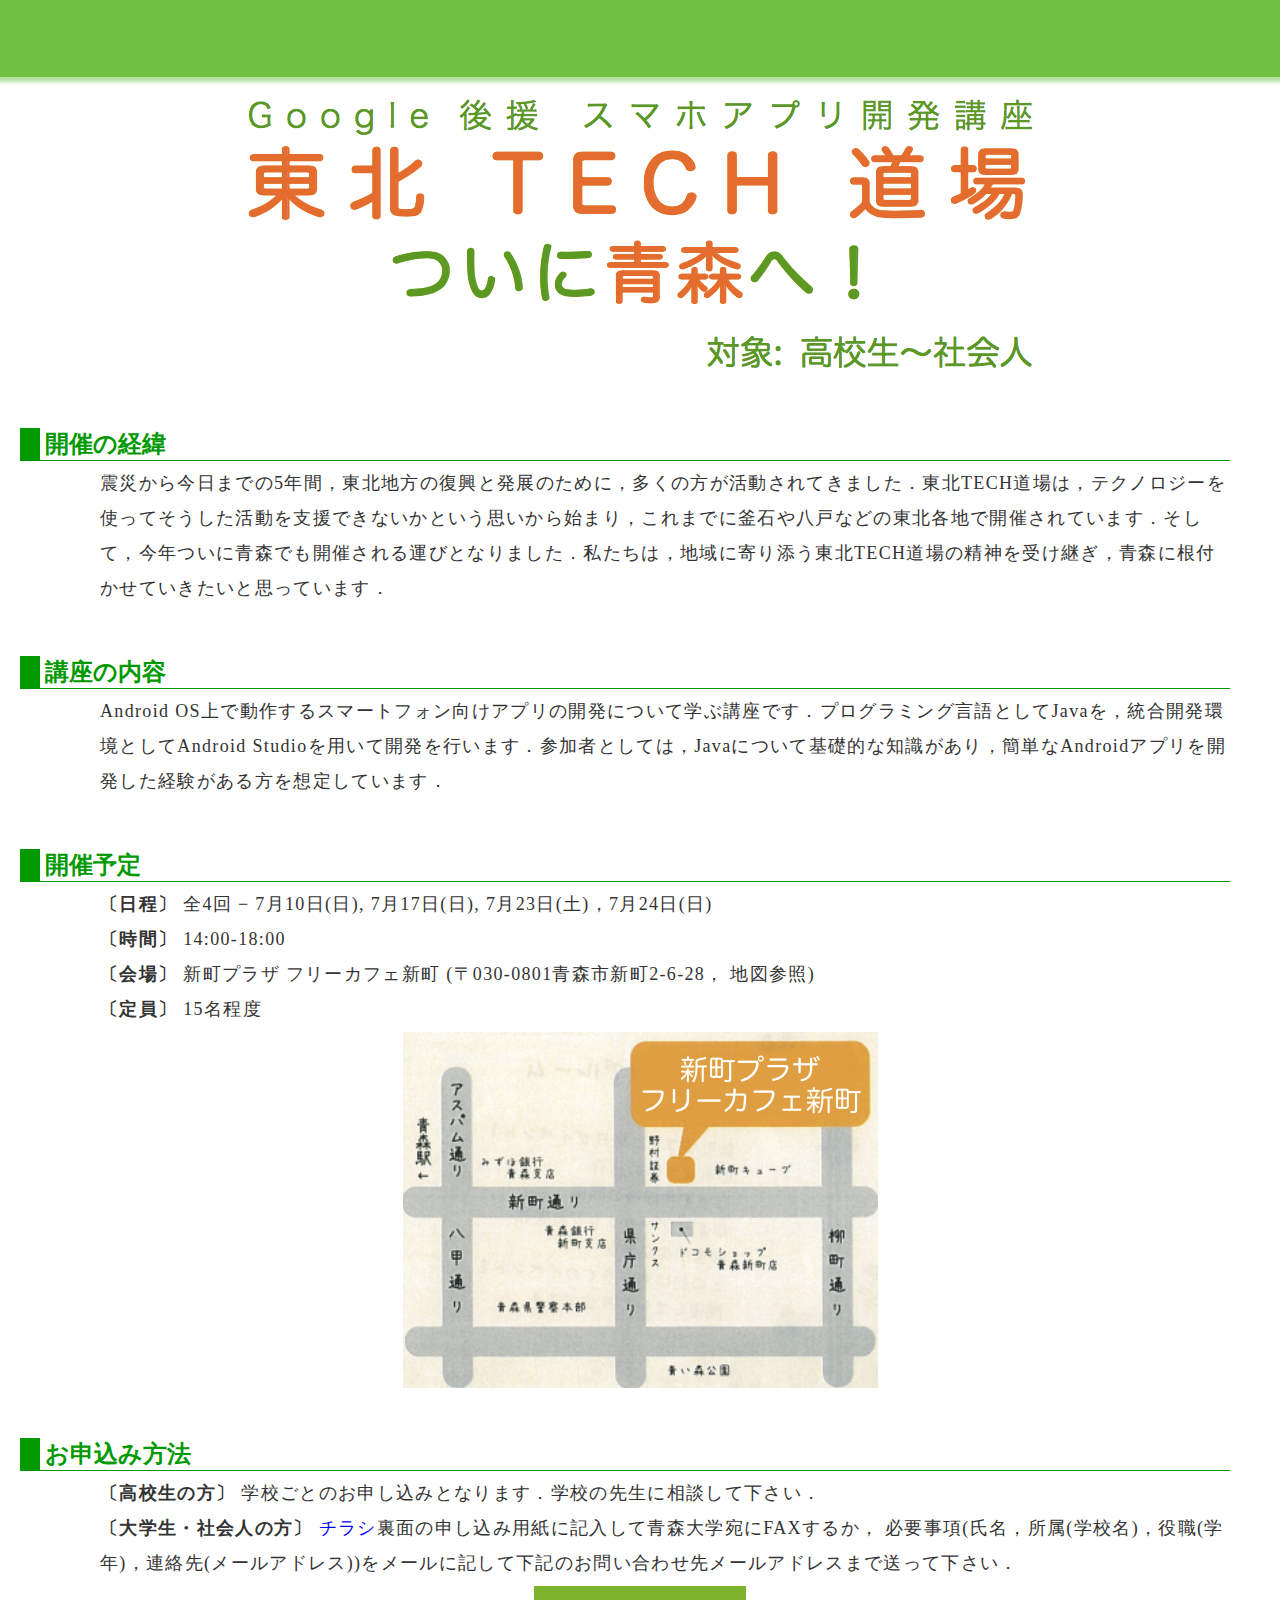
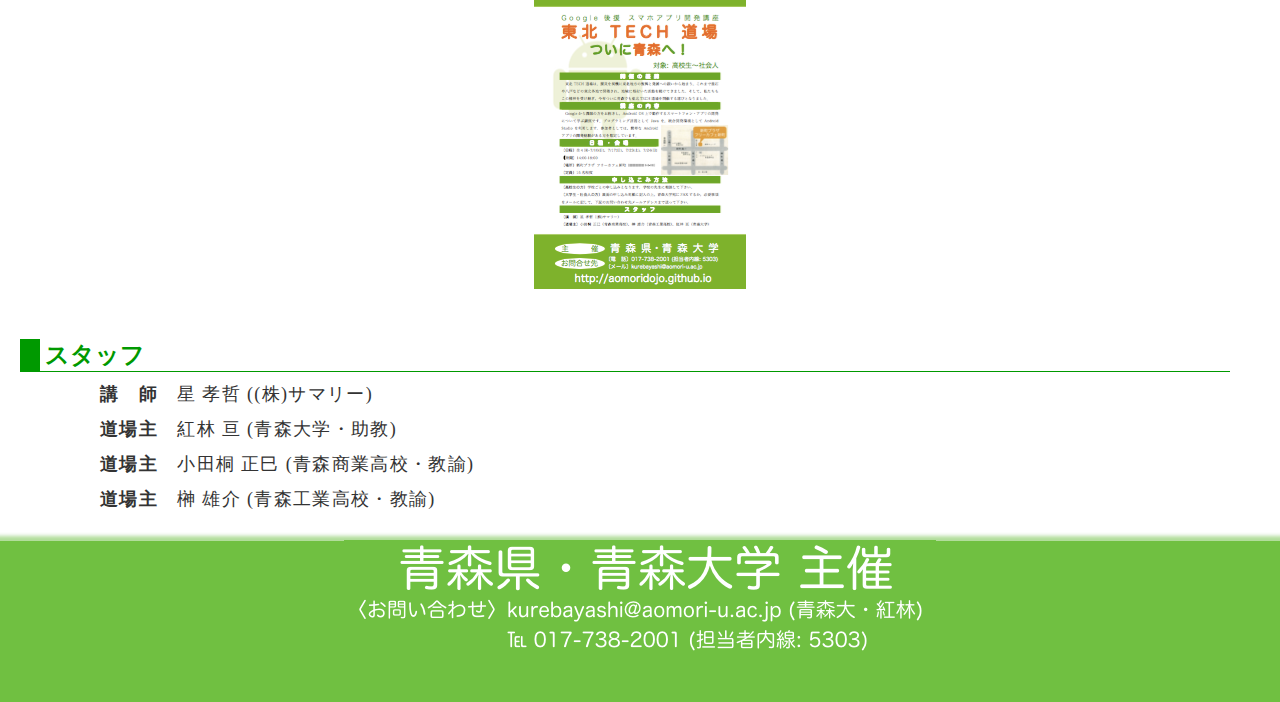
==== index.html @ f6491826 "test" ====
<html>

<head>
<meta http-equiv="Content-Type" content="text/html; charset=utf8">
<link rel="stylesheet" type="text/css" href="css/max.css">
<title>青森道場 - 東北TECH道場</title>

</head>

<body>

<!-- header -->
<div id="header">
<br />
<br />
<br />
<img src="">
</div>

<!-- inner -->
<div id="inner">

<div style="text-align: center;">
<img src="img/title.png" />
</div>

<h1>開催の経緯</h1>
<p>
震災から今日までの5年間，東北地方の復興と発展のために，多くの方が活動されてきました．東北TECH道場は，テクノロジーを使ってそうした活動を支援できないかという思いから始まり，これまでに釜石や八戸などの東北各地で開催されています．そして，今年ついに青森でも開催される運びとなりました．私たちは，地域に寄り添う東北TECH道場の精神を受け継ぎ，青森に根付かせていきたいと思っています．
</p>

<h1>講座の内容</h1>
<p>
Android OS上で動作するスマートフォン向けアプリの開発について学ぶ講座です．プログラミング言語としてJavaを，統合開発環境としてAndroid Studioを用いて開発を行います．参加者としては，Javaについて基礎的な知識があり，簡単なAndroidアプリを開発した経験がある方を想定しています．
</p>

<h1>開催予定</h1>
<p>
<b>〔日程〕</b> 全4回 − 7月10日(日), 7月17日(日), 7月23日(土)，7月24日(日)<br />
<b>〔時間〕</b> 14:00-18:00<br />
<b>〔会場〕</b> 新町プラザ フリーカフェ新町 (〒030-0801青森市新町2-6-28，
地図参照)<br />
<b>〔定員〕</b> 15名程度<br />
</p>

<div style="text-align: center;">
<img src="img/plaza_map.png" />
</div>

<h1>お申込み方法</h1>
<p>
<b>〔高校生の方〕</b> 学校ごとのお申し込みとなります．学校の先生に相談して下さい．<br />
<b>〔大学生・社会人の方〕</b> <a href="pamphlet.pdf">チラシ</a>裏面の申し込み用紙に記入して青森大学宛にFAXするか，
必要事項(氏名，所属(学校名)，役職(学年)，連絡先(メールアドレス))をメールに記して下記のお問い合わせ先メールアドレスまで送って下さい．
</p>

<a href="pamphlet.pdf">
<div style="text-align: center;">
<img src="img/pamphlet.png" />
</div>
</a>

<h1>スタッフ</h1>
<p>
<b>講　師</b>　星 孝哲 ((株)サマリー)<br />
<b>道場主</b>　紅林 亘 (青森大学・助教)<br />
<b>道場主</b>　小田桐 正巳 (青森商業高校・教諭)<br />
<b>道場主</b>　榊 雄介 (青森工業高校・教諭)<br />
</p>

</div>

<!-- footer -->
<div id="footer">
<br />
<div style="text-align: center;">
<img src="img/bottom_message.png" />
</p>
</div>
</body>

</html>
---- css/max.css ----
body
{
	margin: 0;
	text-align: center;
	font-family: 'Hiragino Kaku Gothic Pro', Meiryo, 'Times New Roman', 'MS UI Gothic', sans-serif;
	overflow: scroll;
	background-color: white;
}

p
{
	width: auto;
	height: auto;
	margin: 5px 50px 5px 100px;
	text-align: left;
	font-size: 18;
	line-height: 35px;
	letter-spacing: 1pt;
	color: #333333;
}

h1
{
	margin: 50px 50px 5px 20px;
	padding: 0 5px 0;
	text-align: left;
	color: #009900;
	white-space: nowrap;
	border-style: none none solid solid;
	border-width: 1px 20px;
	border-color: #009900 #009900;
	padding: 0px 5px 0px;
	width: auto;
	font-size: 24;
}

h2
{
	margin: 50px 50px 5px 50px;
	padding: 0 5px 0;
	text-align: left;
	white-space: nowrap;
	border-style: none none solid solid;
	border-width: 1px 10px;
	border-color: #666666 #000000;
	padding: 0px 5px 0px;
	width: auto;
	font-size: 18;
}

h3
{
	margin: 50px 50px 5px 50px;
	padding: 0 5px 0;
	text-align: left;
	white-space: nowrap;
	border-style: none none dotted none;
	border-width: 1px 10px;
	border-color: #666666 #000000;
	padding: 0px 5px 0px;
	width: auto;
	font-size: 18;
}

.lightgrayframe
{
	width: auto;
	height: auto;
	margin: 5px 50px 5px 100px;
	text-align: left;
	font-size: 14;
	line-height: 35px;
	letter-spacing: 1pt;
	border-style: dotted;
	border-color: #aaaaaa;
	background-color: #eeeeee;
	border-width: 1px;
}

.bibtex
{
  position: inline;
	line-height: 20px;
	font-size: 13;
	margin: 5px 50px 5px 100px;
	padding: 10px;
	letter-spacing: 1pt;
	border-style: none none none dotted;
	border-color: #aaaaaa;
	background-color: #eeeeee;
	border-width: 3px;
}

ul
{
	margin: 5px 50px 5px 100px;
	text-align: left;
	line-height: 30px;
	letter-spacing: 1pt;
	font-size: 14;
}

dl
{
	margin: 5px 50px 5px 100px;
	text-align: left;
	line-height: 30px;
	letter-spacing: 1pt;
	font-size: 14;
}

a:link
{
       	color: blue;
	text-decoration: none;
}

a:active
{
	color: blue;
	text-decoration: underline;
}

a:visited
{
	color: blue;
	text-decoration: none;
}

a:hover
{
	color: blue;
	text-decoration: underline;
}

hr
{
	width: 500px;
	border-style: none none dashed;
	border-color: #333333;
}

.vs
{
    font-size: 10;
}

/* 繝倥ャ繝 */

#header
{
	height: 90px;
	width: auto;
	background: url(../img/backplate_top.png);
	background-color: green;
	display: block;
	text-align: right;
	vertical-align: bottom;
}

#header_title
{
	margin: 20px 50px;
}

/* 繧､繝ｳ繝� */

#inner_header
{
	margin: 0;
	height: 219px;
	width: 100%;
	padding: 0;
	background: url(img/keyboard.png);
	background-position: left top;
	background-repeat: no-repeat;
	background-color: white;
	text-align: left;
}

#inner
{
	margin: 0;
	height: auto;
	width: 100%;
	padding: 0;
	background-position: right top;
	background-repeat: no-repeat;
	background-color: white;
	text-align: left;
}

p#welcome
{
	color: #0066ff;
	font-weight: bold;
	font-size: 28;
}

ul#news
{
	font-size: 14;
	height: 300px;
	overflow-y: scroll;
}

li#top_of_news
{
	font-size: 14;
	font-weight: bold;

}

ul#contents
{
	font-size: 14;
}

/* 繝輔ャ繧ｿ */

#footer
{
	height: 180px;
	width: auto;
	background: url(../img/backplate_bottom.png);
	background-color: green;
	display: block;
	text-align: right;
	vertical-align: middle;
}

/* Copyright(c) 2009 KUREBAYASHI Wataru, All Rights Reserved. */
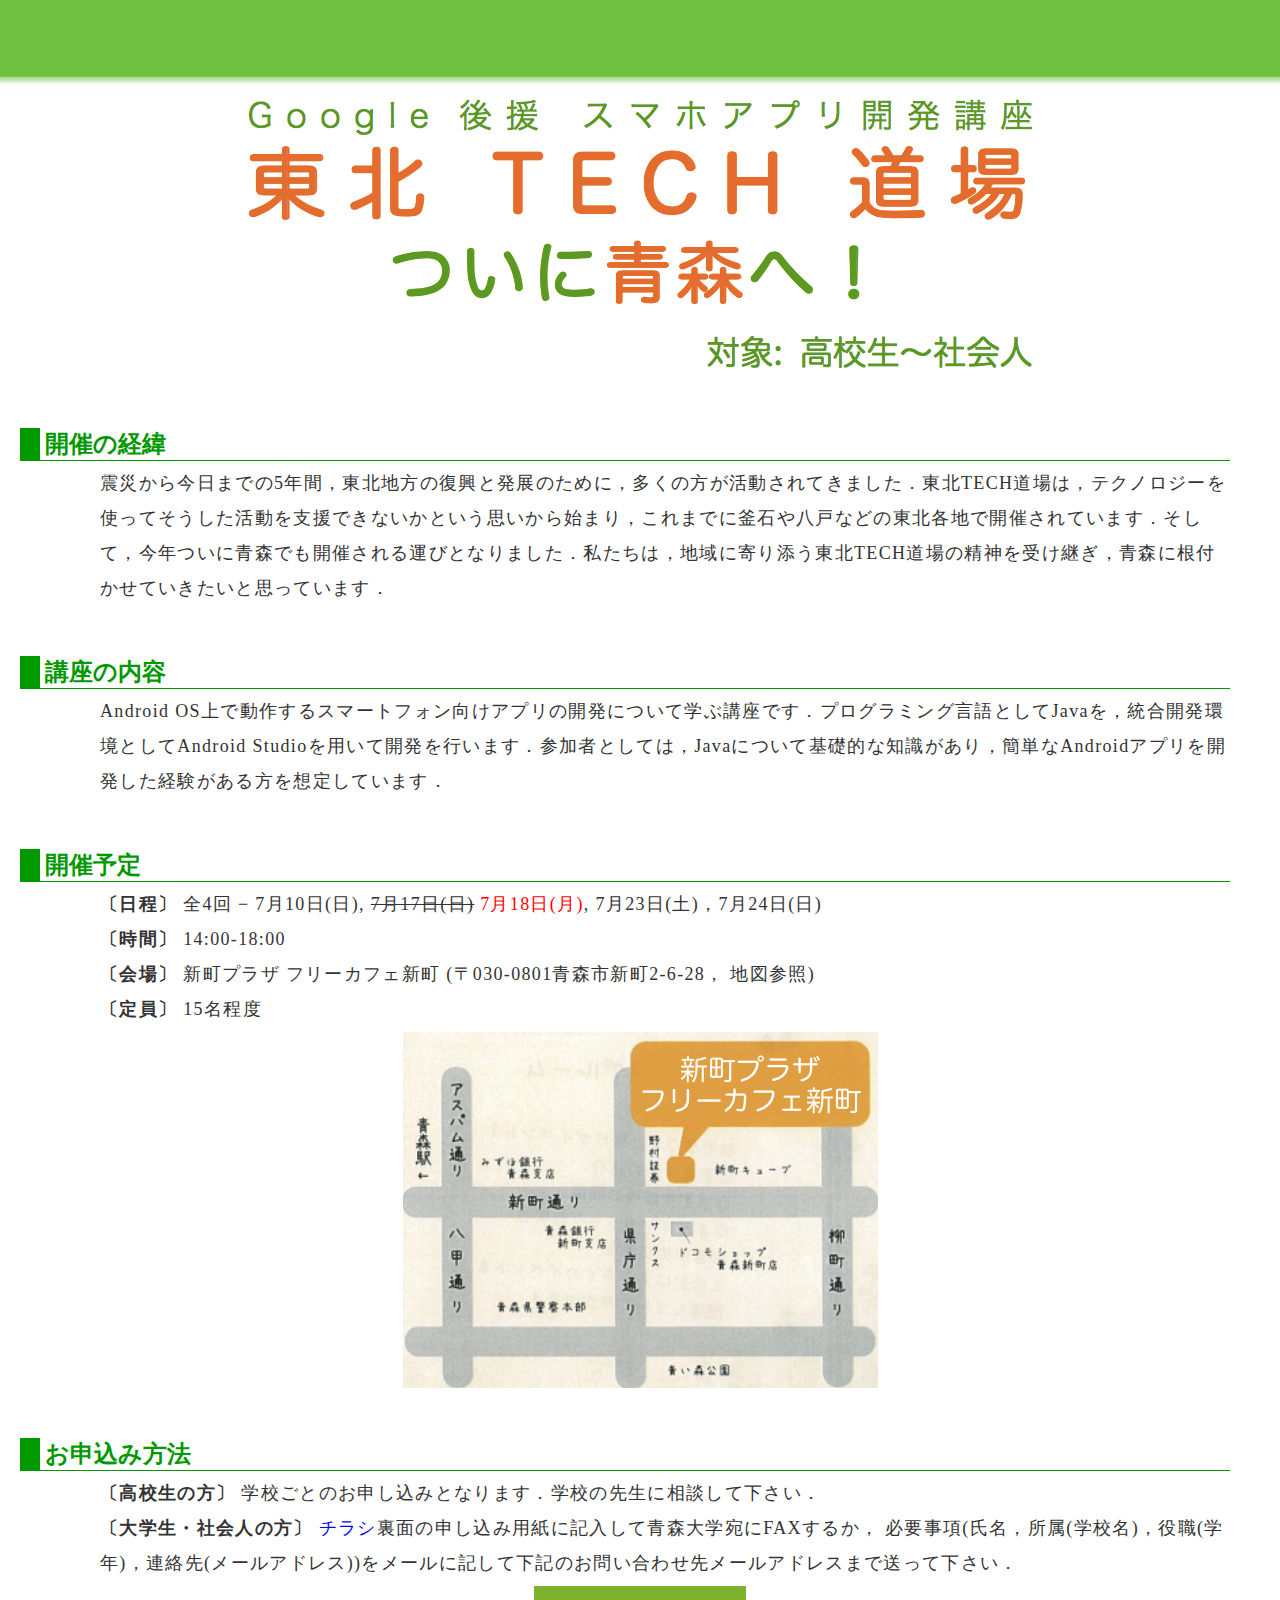
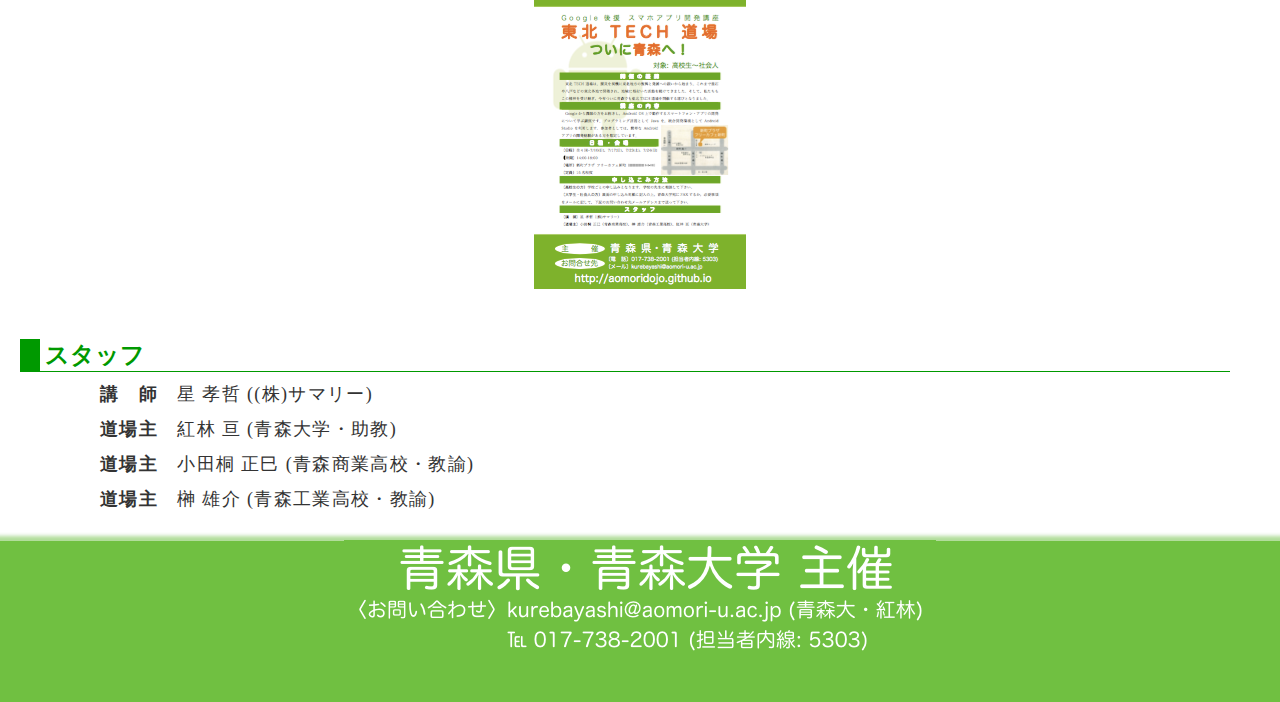
==== commit 62c42af6: "update 2016/6/20" ====
--- a/index.html
+++ b/index.html
@@ -36,7 +36,7 @@
 
 <h1>開催予定</h1>
 <p>
-<b>〔日程〕</b> 全4回 − 7月10日(日), 7月17日(日), 7月23日(土)，7月24日(日)<br />
+<b>〔日程〕</b> 全4回 − 7月10日(日), <strike>7月17日(日)</strike> <font color='red'>7月18日(月)</font>, 7月23日(土)，7月24日(日)<br />
 <b>〔時間〕</b> 14:00-18:00<br />
 <b>〔会場〕</b> 新町プラザ フリーカフェ新町 (〒030-0801青森市新町2-6-28，
 地図参照)<br />
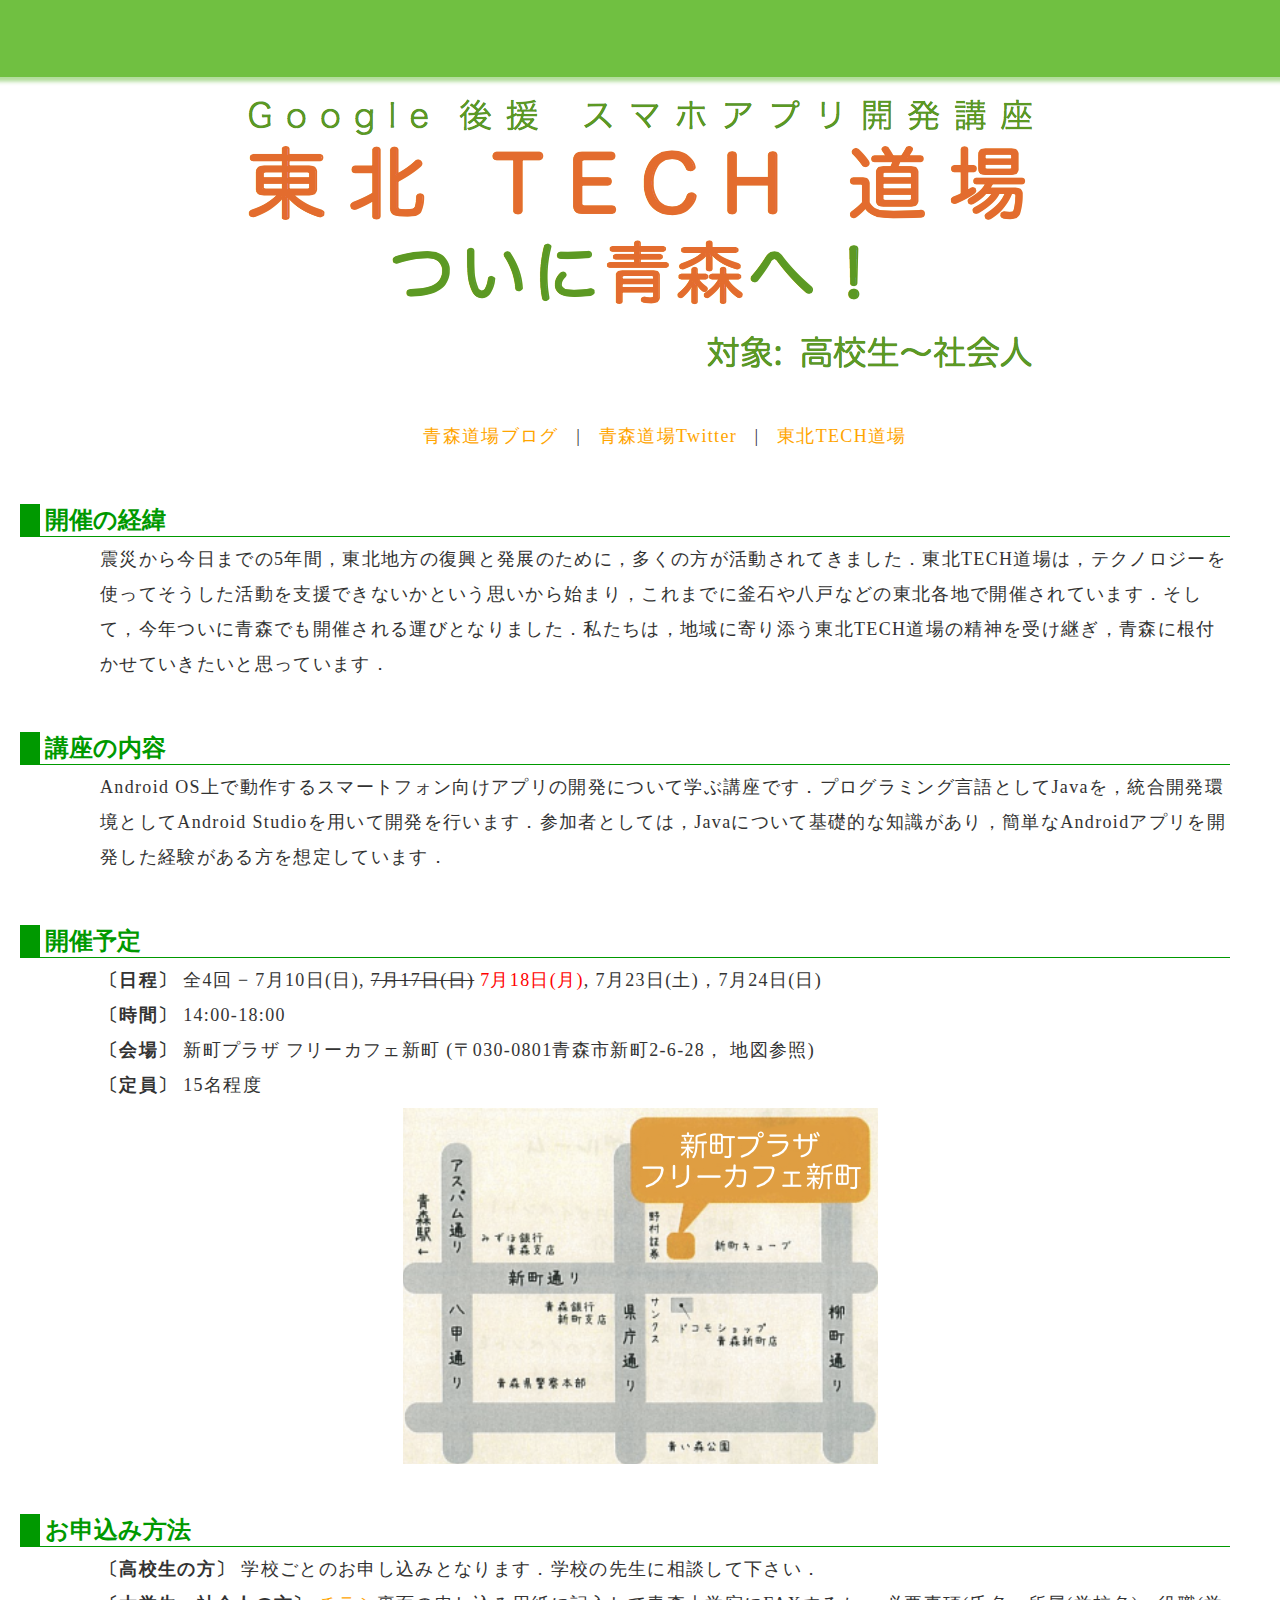
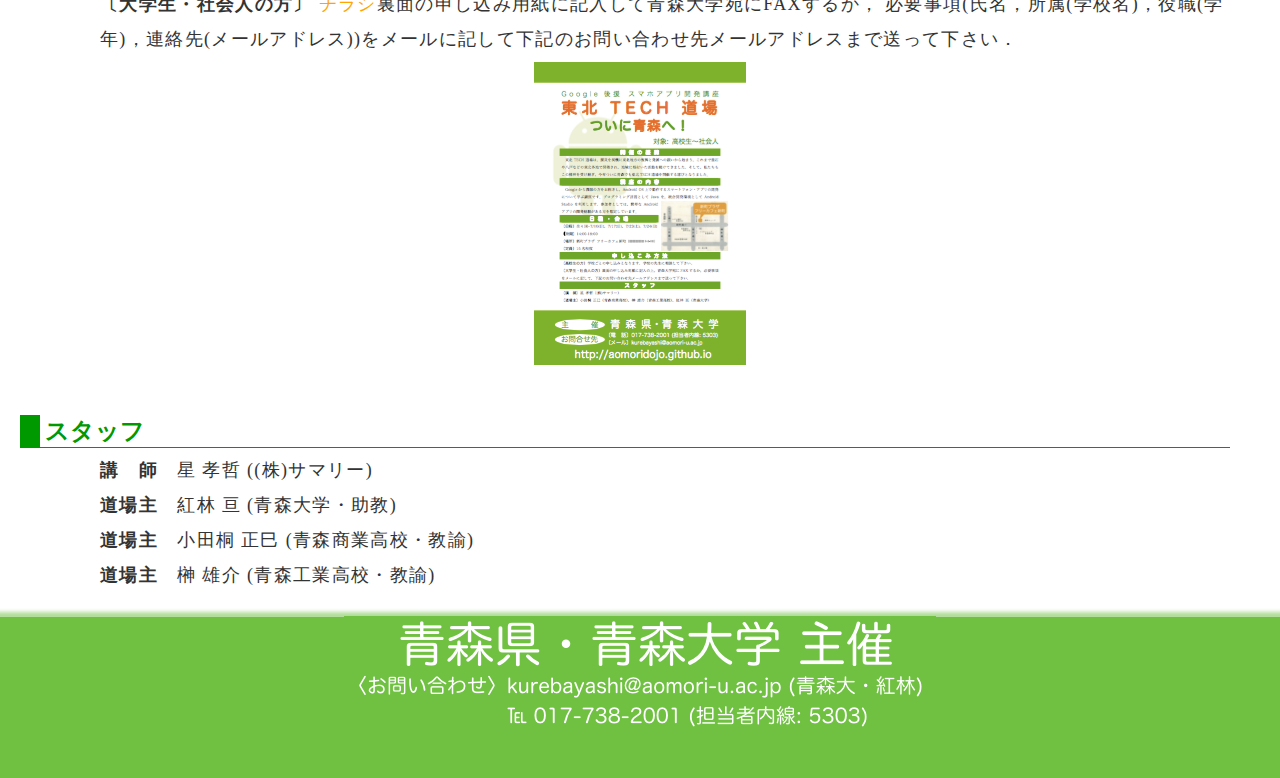
==== commit 68f63217: "update links" ====
--- a/index.html
+++ b/index.html
@@ -23,6 +23,17 @@
 <div style="text-align: center;">
 <img src="img/title.png" />
 </div>
+
+<br />
+<br />
+
+<p style="text-align: center">
+<a href="https://aomoridojo.blogspot.jp/">青森道場ブログ</a>
+&nbsp; | &nbsp;
+<a href="https://twitter.com/aomoridojo">青森道場Twitter</a>
+&nbsp; | &nbsp;
+<a href="http://www.tohokutechdojo.org/">東北TECH道場</a>
+</p>
 
 <h1>開催の経緯</h1>
 <p>
--- a/css/max.css
+++ b/css/max.css
@@ -111,25 +111,25 @@
 
 a:link
 {
-       	color: blue;
+  color: orange;
 	text-decoration: none;
 }
 
 a:active
 {
-	color: blue;
+	color: orange;
 	text-decoration: underline;
 }
 
 a:visited
 {
-	color: blue;
+	color: orange;
 	text-decoration: none;
 }
 
 a:hover
 {
-	color: blue;
+	color: orange;
 	text-decoration: underline;
 }
 
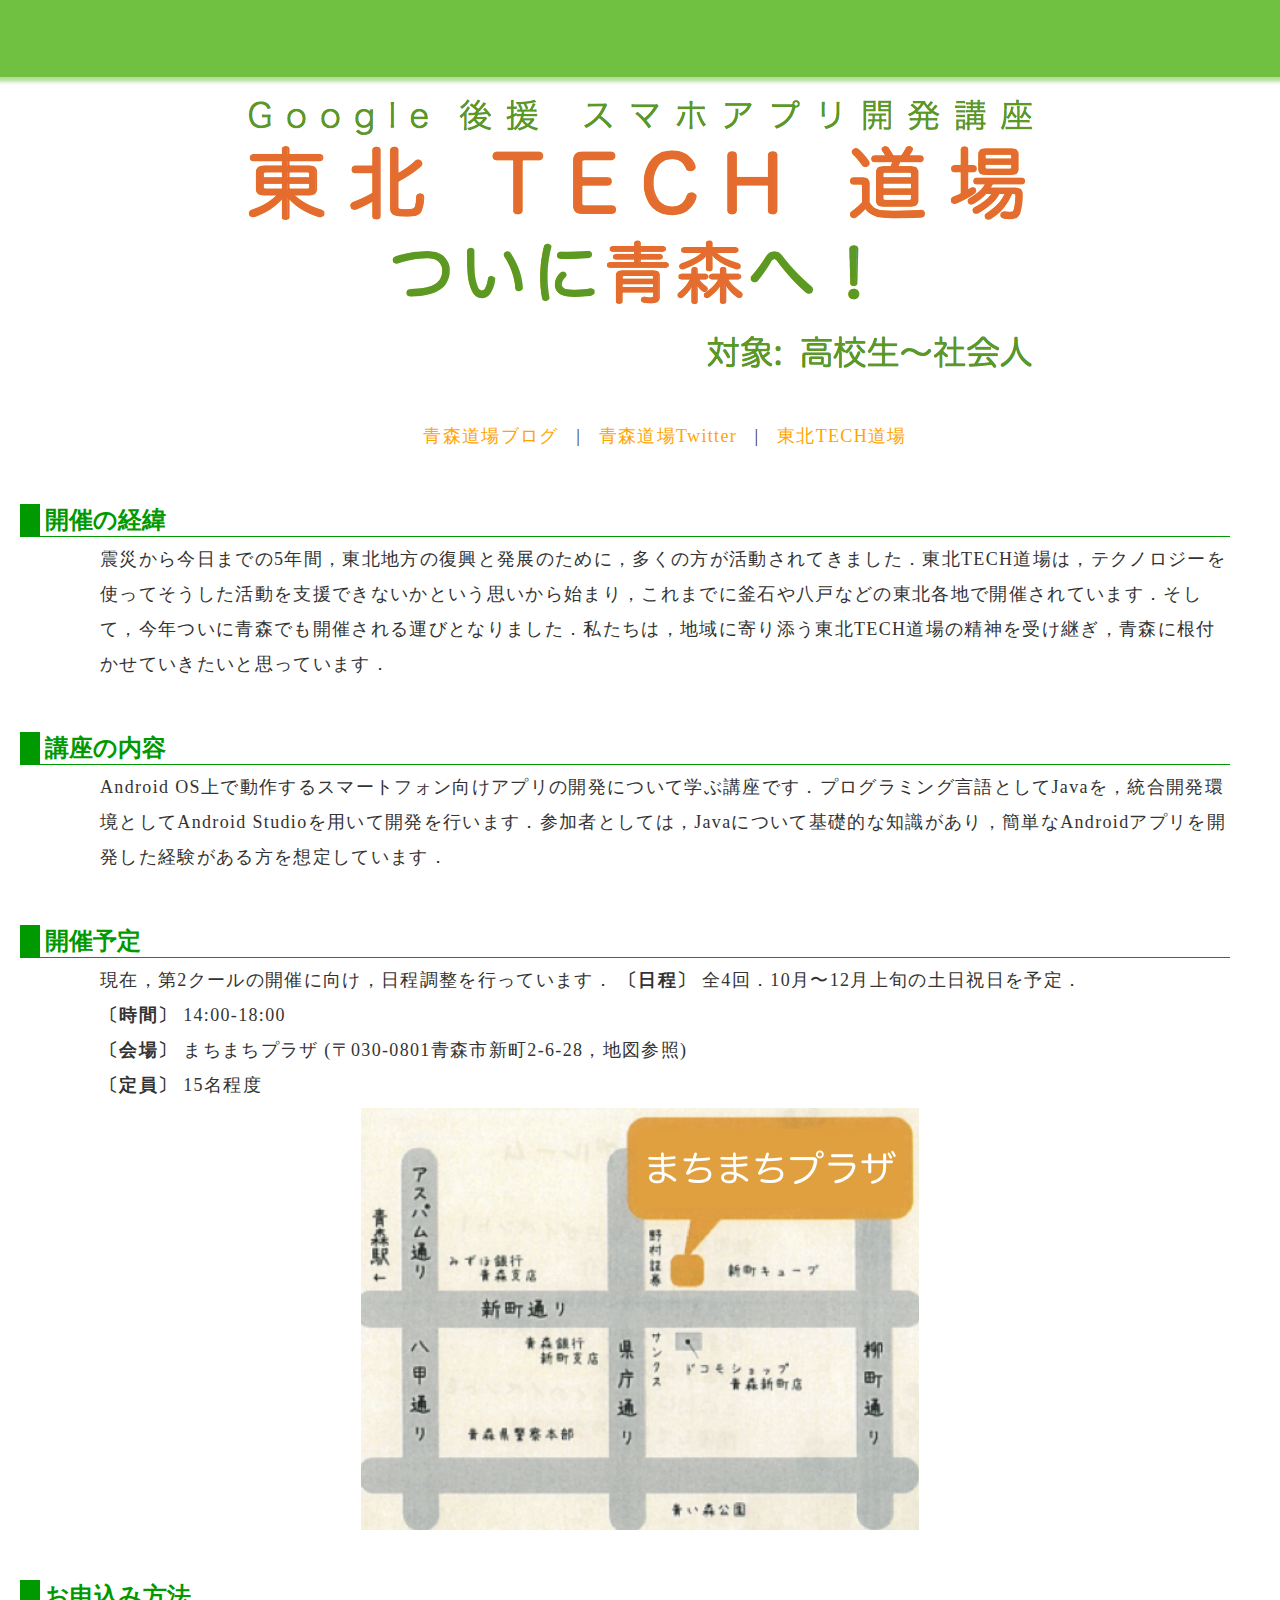
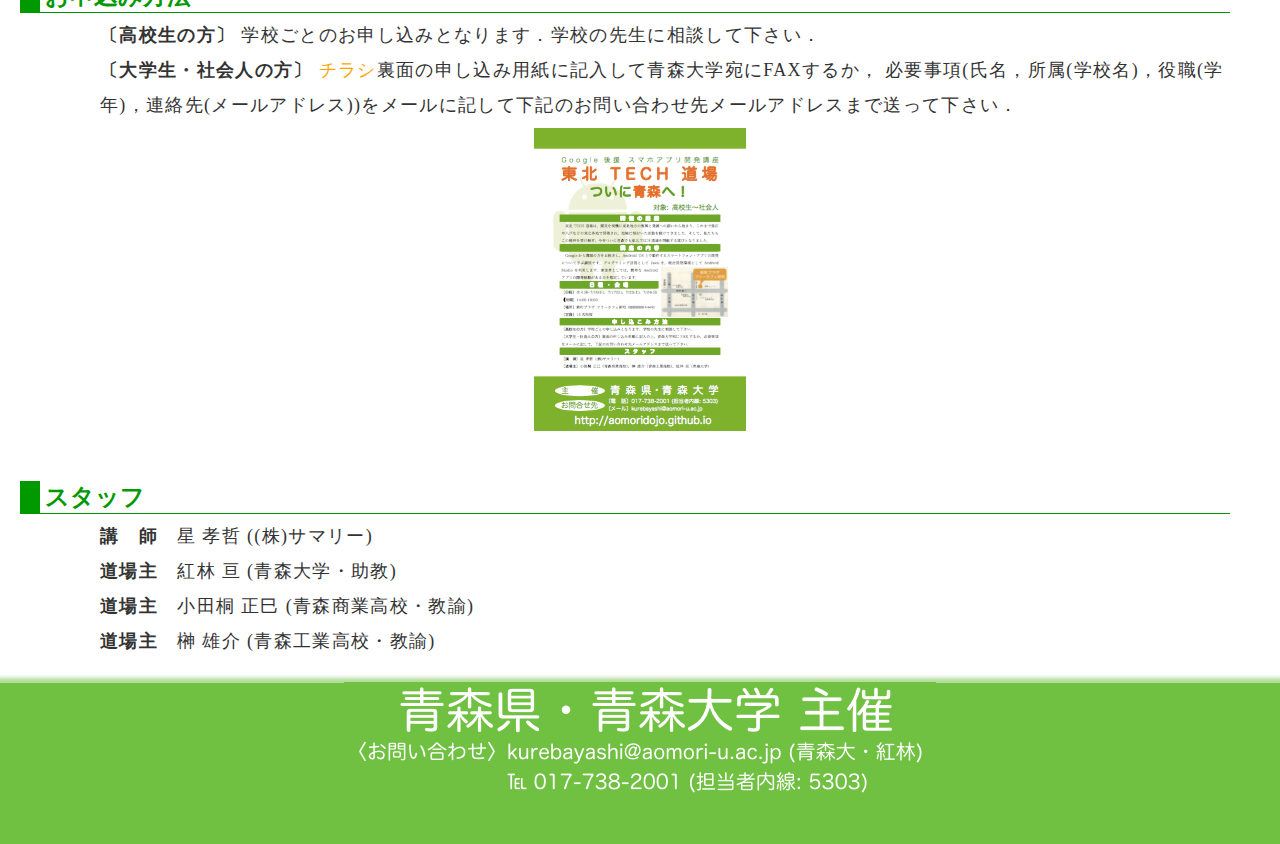
==== commit da6f60a7: "update 16/08/05" ====
--- a/index.html
+++ b/index.html
@@ -47,15 +47,15 @@
 
 <h1>開催予定</h1>
 <p>
-<b>〔日程〕</b> 全4回 − 7月10日(日), <strike>7月17日(日)</strike> <font color='red'>7月18日(月)</font>, 7月23日(土)，7月24日(日)<br />
+現在，第2クールの開催に向け，日程調整を行っています．
+<b>〔日程〕</b> 全4回．10月〜12月上旬の土日祝日を予定．<br />
 <b>〔時間〕</b> 14:00-18:00<br />
-<b>〔会場〕</b> 新町プラザ フリーカフェ新町 (〒030-0801青森市新町2-6-28，
-地図参照)<br />
+<b>〔会場〕</b> まちまちプラザ (〒030-0801青森市新町2-6-28，地図参照)<br />
 <b>〔定員〕</b> 15名程度<br />
 </p>
 
 <div style="text-align: center;">
-<img src="img/plaza_map.png" />
+<img src="img/plaza_map2.png" />
 </div>
 
 <h1>お申込み方法</h1>
@@ -65,7 +65,7 @@
 必要事項(氏名，所属(学校名)，役職(学年)，連絡先(メールアドレス))をメールに記して下記のお問い合わせ先メールアドレスまで送って下さい．
 </p>
 
-<a href="pamphlet.pdf">
+<a href="pamphlet2.pdf">
 <div style="text-align: center;">
 <img src="img/pamphlet.png" />
 </div>
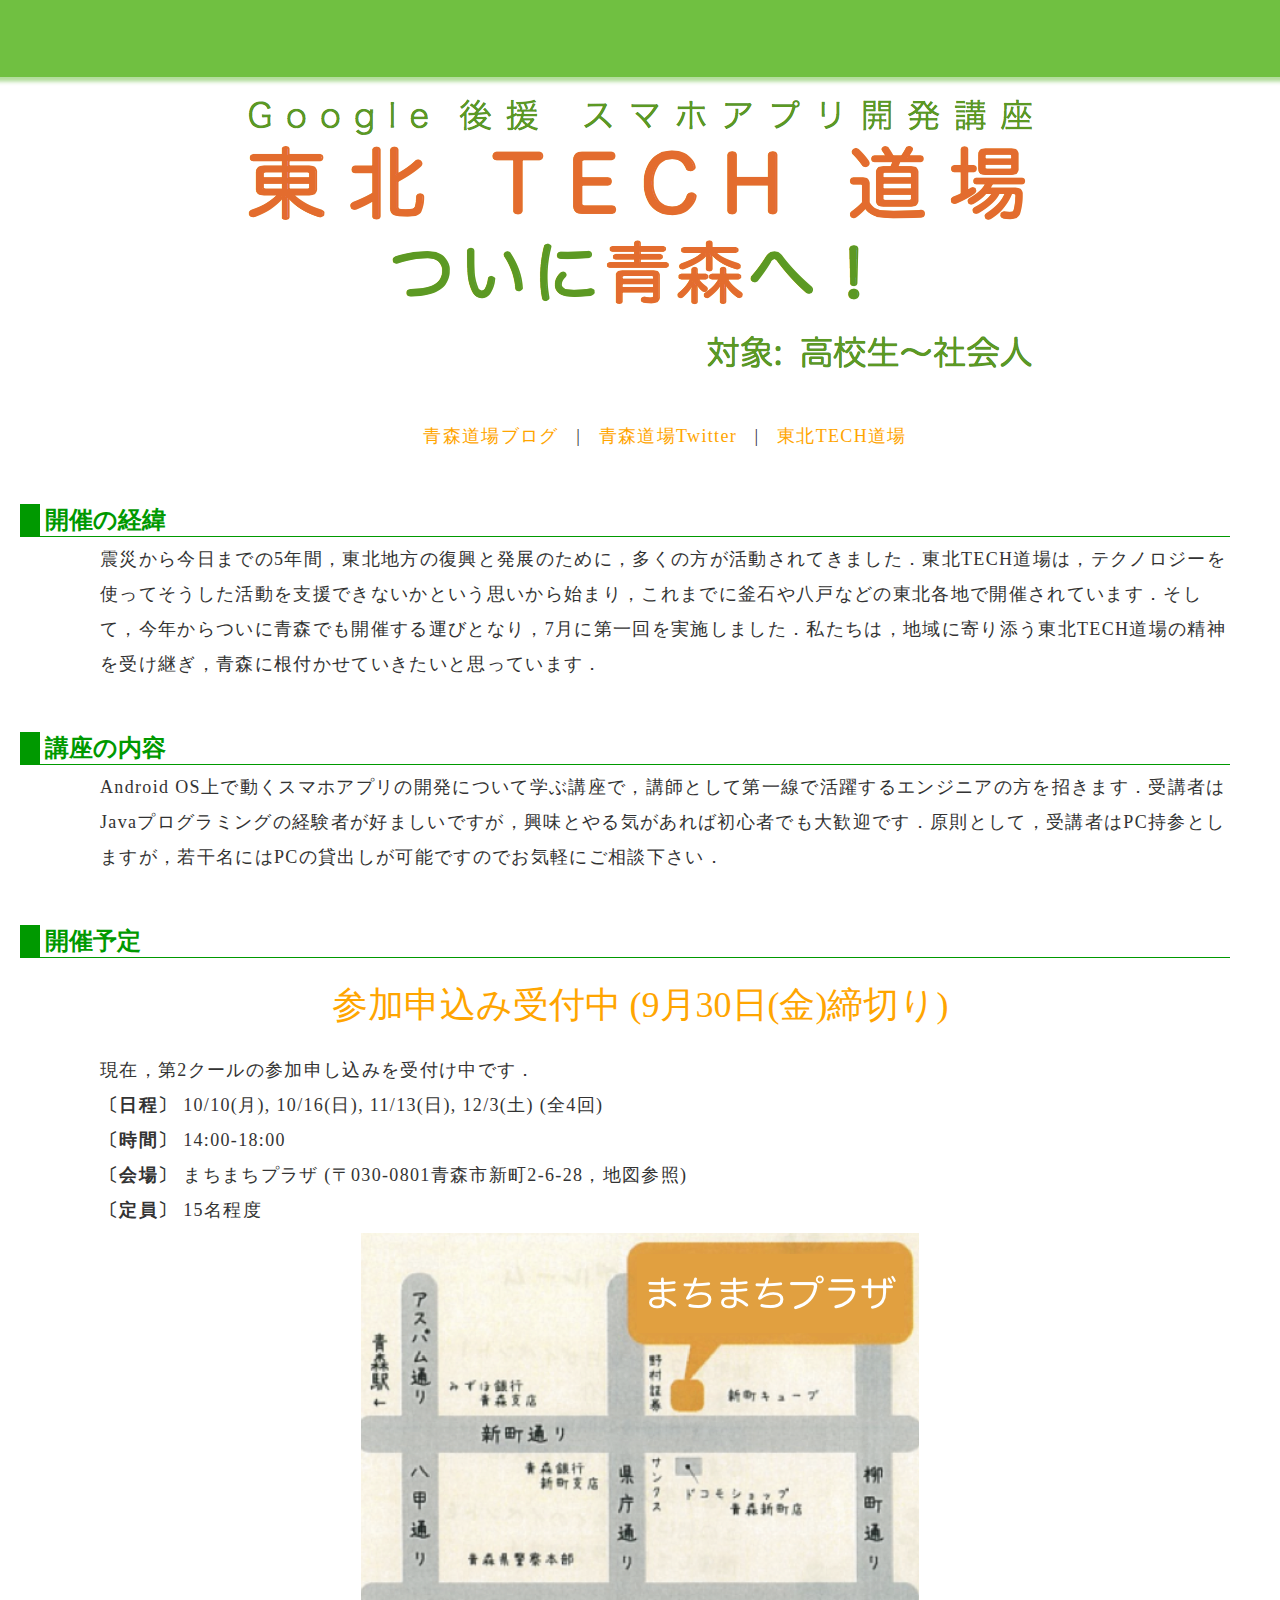
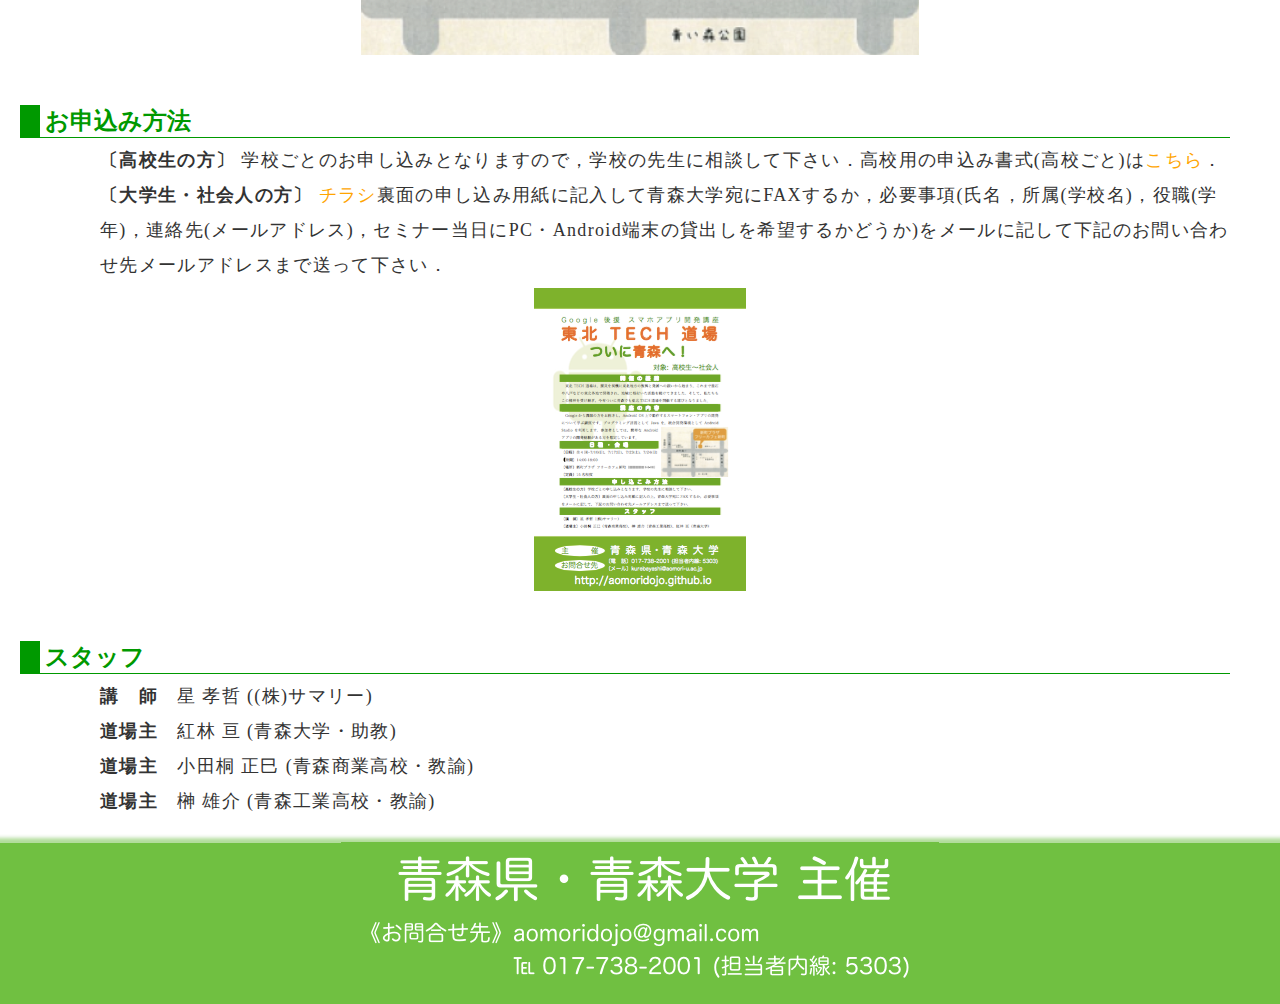
==== commit 2c528817: "update top pages, pamphlet, bottom message" ====
--- a/index.html
+++ b/index.html
@@ -37,18 +37,25 @@
 
 <h1>開催の経緯</h1>
 <p>
-震災から今日までの5年間，東北地方の復興と発展のために，多くの方が活動されてきました．東北TECH道場は，テクノロジーを使ってそうした活動を支援できないかという思いから始まり，これまでに釜石や八戸などの東北各地で開催されています．そして，今年ついに青森でも開催される運びとなりました．私たちは，地域に寄り添う東北TECH道場の精神を受け継ぎ，青森に根付かせていきたいと思っています．
+震災から今日までの5年間，東北地方の復興と発展のために，多くの方が活動されてきました．東北TECH道場は，テクノロジーを使ってそうした活動を支援できないかという思いから始まり，これまでに釜石や八戸などの東北各地で開催されています．そして，今年からついに青森でも開催する運びとなり，7月に第一回を実施しました．私たちは，地域に寄り添う東北TECH道場の精神を受け継ぎ，青森に根付かせていきたいと思っています．
 </p>
 
 <h1>講座の内容</h1>
 <p>
-Android OS上で動作するスマートフォン向けアプリの開発について学ぶ講座です．プログラミング言語としてJavaを，統合開発環境としてAndroid Studioを用いて開発を行います．参加者としては，Javaについて基礎的な知識があり，簡単なAndroidアプリを開発した経験がある方を想定しています．
+Android OS上で動くスマホアプリの開発について学ぶ講座で，講師として第一線で活躍するエンジニアの方を招きます．受講者はJavaプログラミングの経験者が好ましいですが，興味とやる気があれば初心者でも大歓迎です．原則として，受講者はPC持参としますが，若干名にはPCの貸出しが可能ですのでお気軽にご相談下さい．
 </p>
 
 <h1>開催予定</h1>
+
+<br />
+<div style="text-align: center; font-size: 36; color: orange">
+参加申込み受付中 (9月30日(金)締切り)
+</div>
+<br />
+
 <p>
-現在，第2クールの開催に向け，日程調整を行っています．
-<b>〔日程〕</b> 全4回．10月〜12月上旬の土日祝日を予定．<br />
+現在，第2クールの参加申し込みを受付け中です．<br />
+<b>〔日程〕</b> 10/10(月), 10/16(日), 11/13(日), 12/3(土) (全4回)<br />
 <b>〔時間〕</b> 14:00-18:00<br />
 <b>〔会場〕</b> まちまちプラザ (〒030-0801青森市新町2-6-28，地図参照)<br />
 <b>〔定員〕</b> 15名程度<br />
@@ -60,12 +67,11 @@
 
 <h1>お申込み方法</h1>
 <p>
-<b>〔高校生の方〕</b> 学校ごとのお申し込みとなります．学校の先生に相談して下さい．<br />
-<b>〔大学生・社会人の方〕</b> <a href="pamphlet.pdf">チラシ</a>裏面の申し込み用紙に記入して青森大学宛にFAXするか，
-必要事項(氏名，所属(学校名)，役職(学年)，連絡先(メールアドレス))をメールに記して下記のお問い合わせ先メールアドレスまで送って下さい．
+<b>〔高校生の方〕</b> 学校ごとのお申し込みとなりますので，学校の先生に相談して下さい．高校用の申込み書式(高校ごと)は<a href="appl_hs.xlsx">こちら</a>．<br />
+<b>〔大学生・社会人の方〕</b> <a href="pamphlet3.pdf">チラシ</a>裏面の申し込み用紙に記入して青森大学宛にFAXするか，必要事項(氏名，所属(学校名)，役職(学年)，連絡先(メールアドレス)，セミナー当日にPC・Android端末の貸出しを希望するかどうか)をメールに記して下記のお問い合わせ先メールアドレスまで送って下さい．
 </p>
 
-<a href="pamphlet2.pdf">
+<a href="pamphlet3.pdf">
 <div style="text-align: center;">
 <img src="img/pamphlet.png" />
 </div>
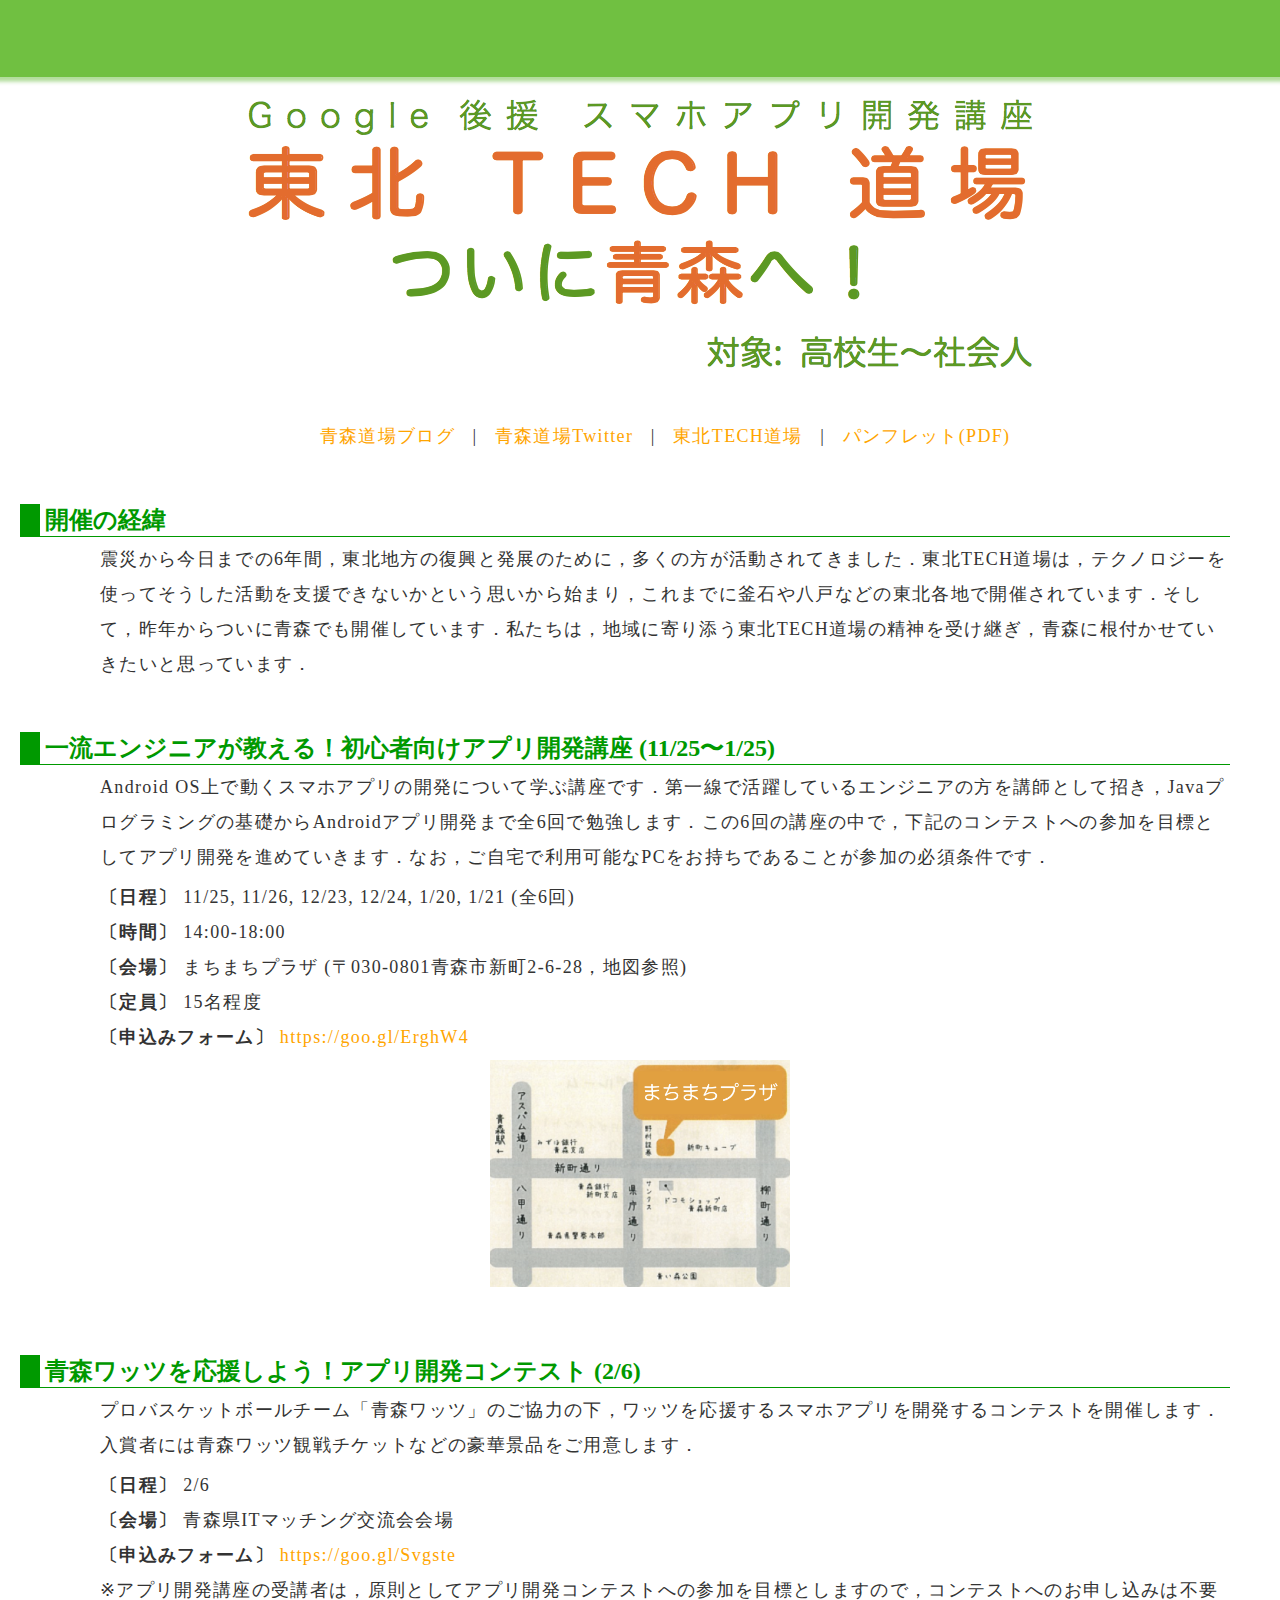
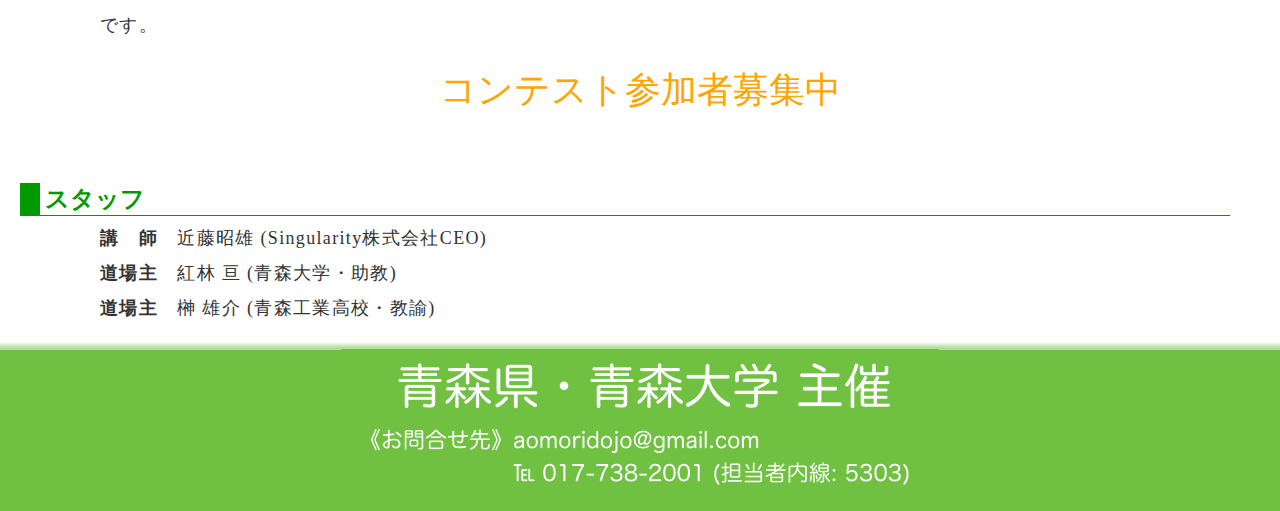
==== commit 93a6da91: "dojo" ====
--- a/index.html
+++ b/index.html
@@ -33,55 +33,55 @@
 <a href="https://twitter.com/aomoridojo">青森道場Twitter</a>
 &nbsp; | &nbsp;
 <a href="http://www.tohokutechdojo.org/">東北TECH道場</a>
+&nbsp; | &nbsp;
+<a href="./pamphlet4.pdf">パンフレット(PDF)</a>
 </p>
 
 <h1>開催の経緯</h1>
 <p>
-震災から今日までの5年間，東北地方の復興と発展のために，多くの方が活動されてきました．東北TECH道場は，テクノロジーを使ってそうした活動を支援できないかという思いから始まり，これまでに釜石や八戸などの東北各地で開催されています．そして，今年からついに青森でも開催する運びとなり，7月に第一回を実施しました．私たちは，地域に寄り添う東北TECH道場の精神を受け継ぎ，青森に根付かせていきたいと思っています．
+震災から今日までの6年間，東北地方の復興と発展のために，多くの方が活動されてきました．東北TECH道場は，テクノロジーを使ってそうした活動を支援できないかという思いから始まり，これまでに釜石や八戸などの東北各地で開催されています．そして，昨年からついに青森でも開催しています．私たちは，地域に寄り添う東北TECH道場の精神を受け継ぎ，青森に根付かせていきたいと思っています．
 </p>
 
-<h1>講座の内容</h1>
+<h1>一流エンジニアが教える！初心者向けアプリ開発講座 (11/25〜1/25)</h1>
 <p>
-Android OS上で動くスマホアプリの開発について学ぶ講座で，講師として第一線で活躍するエンジニアの方を招きます．受講者はJavaプログラミングの経験者が好ましいですが，興味とやる気があれば初心者でも大歓迎です．原則として，受講者はPC持参としますが，若干名にはPCの貸出しが可能ですのでお気軽にご相談下さい．
+Android OS上で動くスマホアプリの開発について学ぶ講座です．第一線で活躍しているエンジニアの方を講師として招き，Javaプログラミングの基礎からAndroidアプリ開発まで全6回で勉強します．この6回の講座の中で，下記のコンテストへの参加を目標としてアプリ開発を進めていきます．なお，ご自宅で利用可能なPCをお持ちであることが参加の必須条件です．
 </p>
 
-<h1>開催予定</h1>
+<p>
+<b>〔日程〕</b> 11/25, 11/26, 12/23, 12/24, 1/20, 1/21 (全6回)<br />
+<b>〔時間〕</b> 14:00-18:00<br />
+<b>〔会場〕</b> まちまちプラザ (〒030-0801青森市新町2-6-28，地図参照)<br />
+<b>〔定員〕</b> 15名程度<br />
+<b>〔申込みフォーム〕</b> <a href="https://goo.gl/ErghW4">https://goo.gl/ErghW4</a><br />
+</p>
+
+<div style="text-align: center;">
+<img src="img/plaza_map2.png" width="300px" />
+</div>
+<br />
+
+<h1>青森ワッツを応援しよう！アプリ開発コンテスト (2/6)</h1>
+<p>
+プロバスケットボールチーム「青森ワッツ」のご協力の下，ワッツを応援するスマホアプリを開発するコンテストを開催します．入賞者には青森ワッツ観戦チケットなどの豪華景品をご用意します．
+</p>
+
+<p>
+<b>〔日程〕</b> 2/6<br />
+<b>〔会場〕</b> 青森県ITマッチング交流会会場<br />
+<b>〔申込みフォーム〕</b> <a href="https://goo.gl/Svgste">https://goo.gl/Svgste</a><br />
+※アプリ開発講座の受講者は，原則としてアプリ開発コンテストへの参加を目標としますので，コンテストへのお申し込みは不要です。<br />
+</p>
 
 <br />
 <div style="text-align: center; font-size: 36; color: orange">
-参加申込み受付中 (9月30日(金)締切り)
+コンテスト参加者募集中
 </div>
 <br />
 
-<p>
-現在，第2クールの参加申し込みを受付け中です．<br />
-<b>〔日程〕</b> 10/10(月), 10/16(日), 11/13(日), 12/3(土) (全4回)<br />
-<b>〔時間〕</b> 14:00-18:00<br />
-<b>〔会場〕</b> まちまちプラザ (〒030-0801青森市新町2-6-28，地図参照)<br />
-<b>〔定員〕</b> 15名程度<br />
-</p>
-
-<div style="text-align: center;">
-<img src="img/plaza_map2.png" />
-</div>
-
-<h1>お申込み方法</h1>
-<p>
-<b>〔高校生の方〕</b> 学校ごとのお申し込みとなりますので，学校の先生に相談して下さい．高校用の申込み書式(高校ごと)は<a href="appl_hs.xlsx">こちら</a>．<br />
-<b>〔大学生・社会人の方〕</b> <a href="pamphlet3.pdf">チラシ</a>裏面の申し込み用紙に記入して青森大学宛にFAXするか，必要事項(氏名，所属(学校名)，役職(学年)，連絡先(メールアドレス)，セミナー当日にPC・Android端末の貸出しを希望するかどうか)をメールに記して下記のお問い合わせ先メールアドレスまで送って下さい．
-</p>
-
-<a href="pamphlet3.pdf">
-<div style="text-align: center;">
-<img src="img/pamphlet.png" />
-</div>
-</a>
-
 <h1>スタッフ</h1>
 <p>
-<b>講　師</b>　星 孝哲 ((株)サマリー)<br />
+<b>講　師</b>　近藤昭雄 (Singularity株式会社CEO)<br />
 <b>道場主</b>　紅林 亘 (青森大学・助教)<br />
-<b>道場主</b>　小田桐 正巳 (青森商業高校・教諭)<br />
 <b>道場主</b>　榊 雄介 (青森工業高校・教諭)<br />
 </p>
 
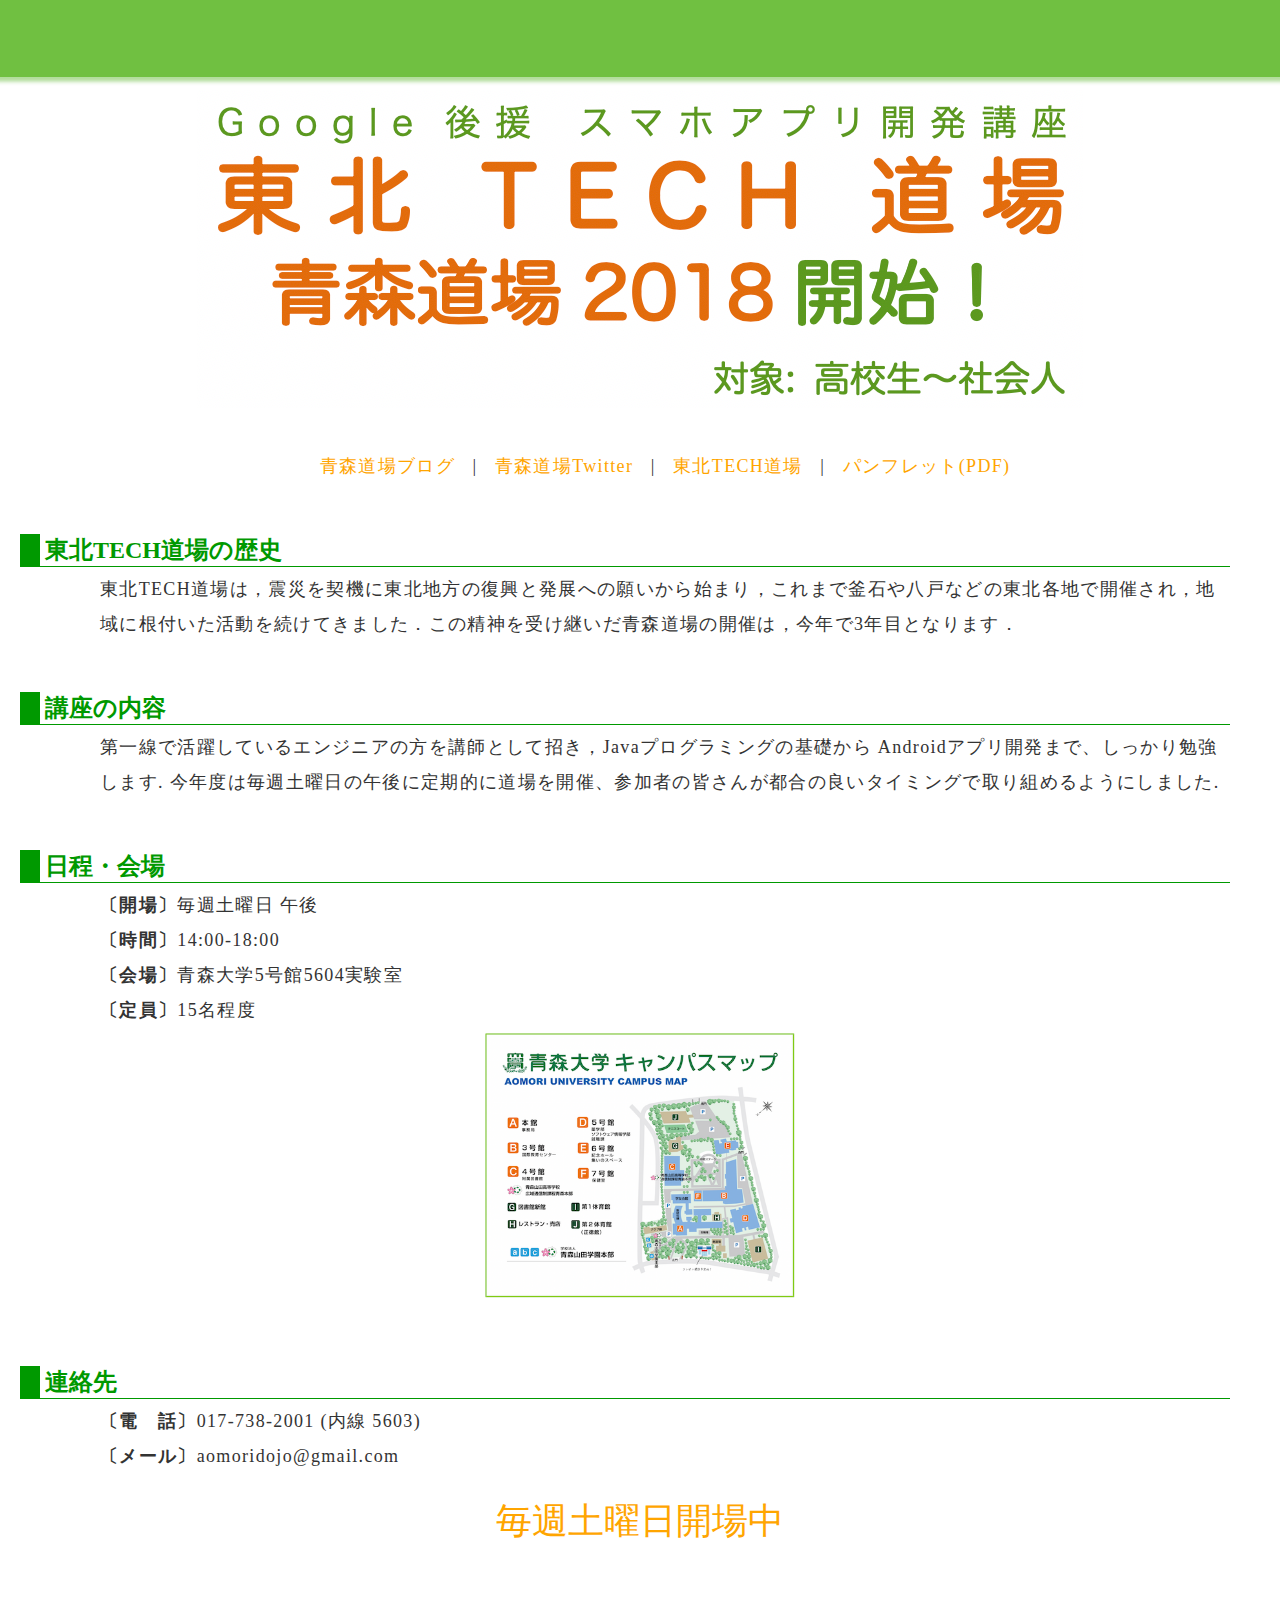
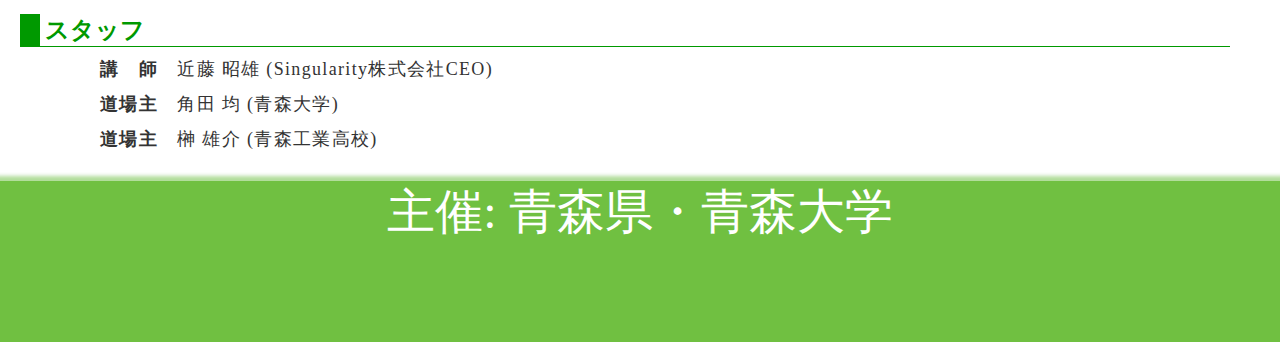
==== commit 45cc2d7e: "2018へ更新" ====
--- a/index.html
+++ b/index.html
@@ -34,55 +34,49 @@
 &nbsp; | &nbsp;
 <a href="http://www.tohokutechdojo.org/">東北TECH道場</a>
 &nbsp; | &nbsp;
-<a href="./pamphlet4.pdf">パンフレット(PDF)</a>
+<a href="./pamphlet2018.pdf">パンフレット(PDF)</a>
 </p>
 
-<h1>開催の経緯</h1>
+<h1>東北TECH道場の歴史</h1>
 <p>
-震災から今日までの6年間，東北地方の復興と発展のために，多くの方が活動されてきました．東北TECH道場は，テクノロジーを使ってそうした活動を支援できないかという思いから始まり，これまでに釜石や八戸などの東北各地で開催されています．そして，昨年からついに青森でも開催しています．私たちは，地域に寄り添う東北TECH道場の精神を受け継ぎ，青森に根付かせていきたいと思っています．
+東北TECH道場は，震災を契機に東北地方の復興と発展への願いから始まり，これまで釜石や八戸などの東北各地で開催され，地域に根付いた活動を続けてきました．この精神を受け継いだ青森道場の開催は，今年で3年目となります．
 </p>
 
-<h1>一流エンジニアが教える！初心者向けアプリ開発講座 (11/25〜1/25)</h1>
+<h1>講座の内容</h1>
 <p>
-Android OS上で動くスマホアプリの開発について学ぶ講座です．第一線で活躍しているエンジニアの方を講師として招き，Javaプログラミングの基礎からAndroidアプリ開発まで全6回で勉強します．この6回の講座の中で，下記のコンテストへの参加を目標としてアプリ開発を進めていきます．なお，ご自宅で利用可能なPCをお持ちであることが参加の必須条件です．
+第一線で活躍しているエンジニアの方を講師として招き，Javaプログラミングの基礎から Androidアプリ開発まで、しっかり勉強します. 今年度は毎週土曜日の午後に定期的に道場を開催、参加者の皆さんが都合の良いタイミングで取り組めるようにしました.
 </p>
 
+<h1>日程・会場</h1>
 <p>
-<b>〔日程〕</b> 11/25, 11/26, 12/23, 12/24, 1/20, 1/21 (全6回)<br />
-<b>〔時間〕</b> 14:00-18:00<br />
-<b>〔会場〕</b> まちまちプラザ (〒030-0801青森市新町2-6-28，地図参照)<br />
-<b>〔定員〕</b> 15名程度<br />
-<b>〔申込みフォーム〕</b> <a href="https://goo.gl/ErghW4">https://goo.gl/ErghW4</a><br />
+<b>〔開場〕</b>毎週土曜日 午後<br />
+<b>〔時間〕</b>14:00-18:00<br />
+<b>〔会場〕</b>青森大学5号館5604実験室<br />
+<b>〔定員〕</b>15名程度<br />
 </p>
 
 <div style="text-align: center;">
-<img src="img/plaza_map2.png" width="300px" />
+<img src="img/campus.png" width="310px" />
 </div>
 <br />
 
-<h1>青森ワッツを応援しよう！アプリ開発コンテスト (2/6)</h1>
+<h1>連絡先</h1>
 <p>
-プロバスケットボールチーム「青森ワッツ」のご協力の下，ワッツを応援するスマホアプリを開発するコンテストを開催します．入賞者には青森ワッツ観戦チケットなどの豪華景品をご用意します．
-</p>
-
-<p>
-<b>〔日程〕</b> 2/6<br />
-<b>〔会場〕</b> 青森県ITマッチング交流会会場<br />
-<b>〔申込みフォーム〕</b> <a href="https://goo.gl/Svgste">https://goo.gl/Svgste</a><br />
-※アプリ開発講座の受講者は，原則としてアプリ開発コンテストへの参加を目標としますので，コンテストへのお申し込みは不要です。<br />
+  <b>〔電　話〕</b>017-738-2001 (内線 5603)<br />
+  <b>〔メール〕</b>aomoridojo@gmail.com<br />
 </p>
 
 <br />
 <div style="text-align: center; font-size: 36; color: orange">
-コンテスト参加者募集中
+毎週土曜日開場中
 </div>
 <br />
 
 <h1>スタッフ</h1>
 <p>
-<b>講　師</b>　近藤昭雄 (Singularity株式会社CEO)<br />
-<b>道場主</b>　紅林 亘 (青森大学・助教)<br />
-<b>道場主</b>　榊 雄介 (青森工業高校・教諭)<br />
+<b>講　師</b>　近藤 昭雄 (Singularity株式会社CEO)<br />
+<b>道場主</b>　角田 均 (青森大学)<br />
+<b>道場主</b>　榊 雄介 (青森工業高校)<br />
 </p>
 
 </div>
@@ -90,8 +84,8 @@
 <!-- footer -->
 <div id="footer">
 <br />
-<div style="text-align: center;">
-<img src="img/bottom_message.png" />
+<div style="text-align: center;font-size: 48; color: white">
+主催: 青森県・青森大学
 </p>
 </div>
 </body>
